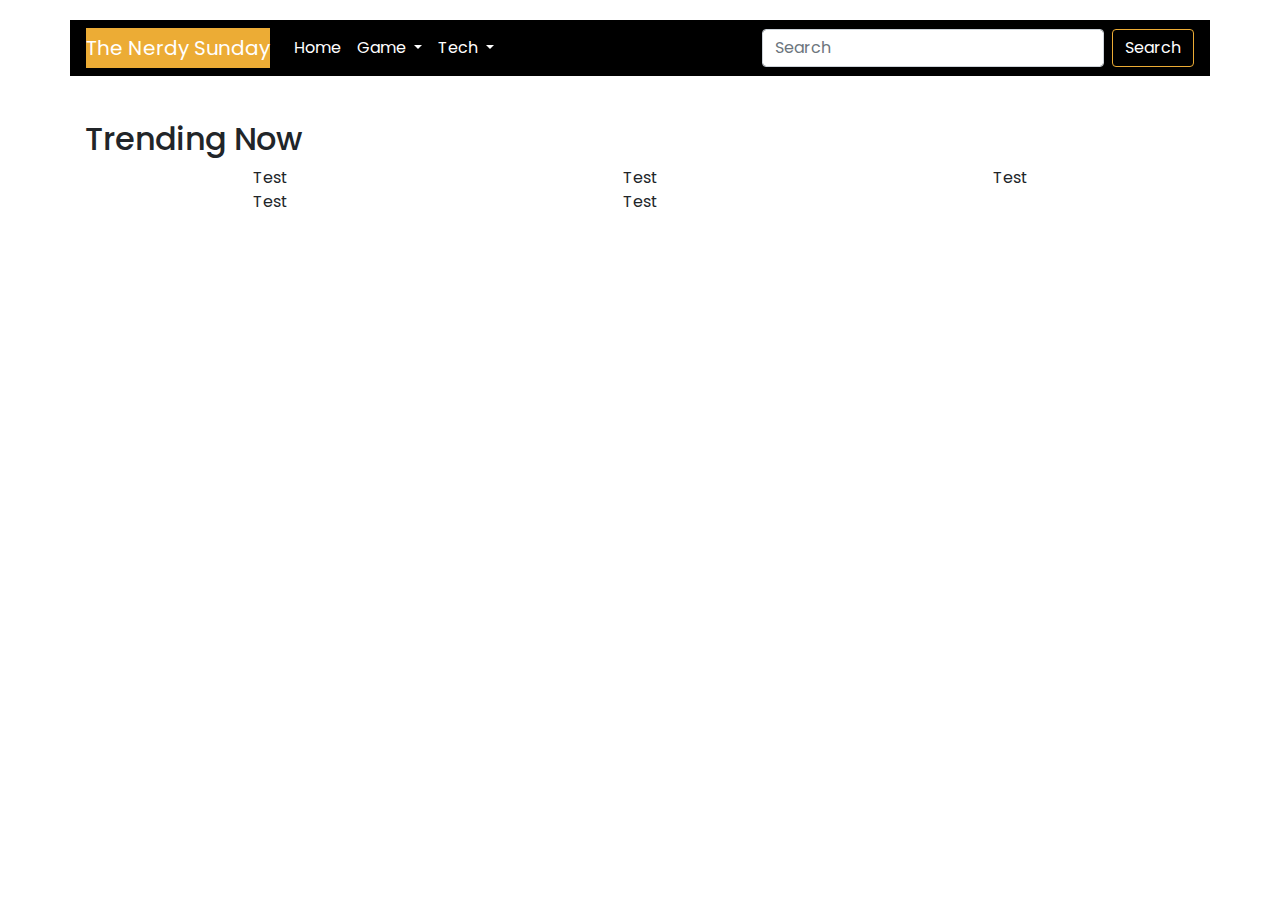
==== index.html @ 94b9c330 "adding new grid" ====
<!DOCTYPE html>
<html lang="en">
<head>
    <meta charset="UTF-8">
    <meta http-equiv="X-UA-Compatible" content="IE=edge">
    <meta name="viewport" content="width=device-width, initial-scale=1.0">
    <link rel="stylesheet" href="https://maxcdn.bootstrapcdn.com/bootstrap/4.0.0/css/bootstrap.min.css" integrity="sha384-Gn5384xqQ1aoWXA+058RXPxPg6fy4IWvTNh0E263XmFcJlSAwiGgFAW/dAiS6JXm" crossorigin="anonymous">
    <link rel="preconnect" href="https://fonts.gstatic.com">
    <link href="https://fonts.googleapis.com/css2?family=Poppins:wght@200;400&display=swap" rel="stylesheet">
    <link rel="stylesheet" href="./style.css">
    <title>Tech News</title>
</head>
<body>
    <!-- nav start here -->
    <nav class="container navbar navbar-expand-lg">
        <a class="navbar-brand" href="#">The Nerdy Sunday</a>
        <button class="navbar-toggler" type="button" data-toggle="collapse" data-target="#navbarSupportedContent" aria-controls="navbarSupportedContent" aria-expanded="false" aria-label="Toggle navigation">
          <span class="navbar-toggler-icon"></span>
        </button>
        <div class="collapse navbar-collapse" id="navbarSupportedContent">
          <ul class="navbar-nav mr-auto">
            <li class="nav-item active">
              <a class="nav-link" href="#">Home <span class="sr-only">(current)</span></a>
            </li>
            <li class="nav-item dropdown">
              <a class="nav-link dropdown-toggle" href="#" id="navbarDropdown" role="button" data-toggle="dropdown" aria-haspopup="true" aria-expanded="false">
                Game
              </a>
              <div class="dropdown-menu" aria-labelledby="navbarDropdown">
                <a class="dropdown-item" href="#">Review</a>
                <a class="dropdown-item" href="#">PC</a>
                <a class="dropdown-item" href="#">Console</a>
                <div class="dropdown-divider"></div>
                <a class="dropdown-item" href="#">Something else here</a>
              </div>
            </li>
            <li class="nav-item dropdown">
                <a class="nav-link dropdown-toggle" href="#" id="navbarDropdown" role="button" data-toggle="dropdown" aria-haspopup="true" aria-expanded="false">
                  Tech
                </a>
                <div class="dropdown-menu" aria-labelledby="navbarDropdown">
                  <a class="dropdown-item" href="#">News</a>
                  <a class="dropdown-item" href="#">PC</a>
                  <a class="dropdown-item" href="#">Console</a>
                  <div class="dropdown-divider"></div>
                  <a class="dropdown-item" href="#">Something else here</a>
                </div>
              </li>
          </ul>
          <form class="form-inline my-2 my-lg-0">
            <input class="form-control mr-sm-2" type="search" placeholder="Search" aria-label="Search">
            <button class="search btn btn-outline-success my-2 my-sm-0" type="submit">Search</button>
          </form>
        </div>
      </nav>
      <!-- nav End here -->
      <main class="container">
        <h2>Trending Now</h2>
        <div class="trending grid-container">
          <div class="grid-column-1 column">Test</div>
          <div class="grid-column-2 column">Test</div>
          <div class="grid-column-3 column">Test</div>
          <div class="grid-column-4 column">Test</div>
          <div class="grid-column-4 column">Test</div>
        </div>
      </main>
    <script src="https://code.jquery.com/jquery-3.2.1.slim.min.js" integrity="sha384-KJ3o2DKtIkvYIK3UENzmM7KCkRr/rE9/Qpg6aAZGJwFDMVNA/GpGFF93hXpG5KkN" crossorigin="anonymous"></script>
    <script src="https://cdnjs.cloudflare.com/ajax/libs/popper.js/1.12.9/umd/popper.min.js" integrity="sha384-ApNbgh9B+Y1QKtv3Rn7W3mgPxhU9K/ScQsAP7hUibX39j7fakFPskvXusvfa0b4Q" crossorigin="anonymous"></script>
    <script src="https://maxcdn.bootstrapcdn.com/bootstrap/4.0.0/js/bootstrap.min.js" integrity="sha384-JZR6Spejh4U02d8jOt6vLEHfe/JQGiRRSQQxSfFWpi1MquVdAyjUar5+76PVCmYl" crossorigin="anonymous"></script>
</body>
</html>
---- style.css ----
body {
  font-family: "Poppins", sans-serif;
  box-sizing: border-box;
}

nav.container {
  top: 20px;
  background-color: black;
}
a.navbar-brand {
  background-color: rgb(236, 172, 53);
  color: white;
}

a.nav-link {
  color: white;
}

a.nav-link:hover {
  background-color: rgb(236, 172, 53);
}
button.search {
  color: #fff;
  border-color: rgb(236, 172, 53);
}
.btn-outline-success:hover {
  color: #fff;
  background-color: rgb(236, 172, 53);
  border-color: rgb(236, 172, 53);
}

main {
  margin-top: 5%;
}

div.grid-container {
  display: grid;
  grid-template-columns: 1fr 1fr 1fr;
  grid-template-rows: 1fr 1fr;
  align-items: center;
  justify-content: center;
}

.column {
  text-align: center;
}
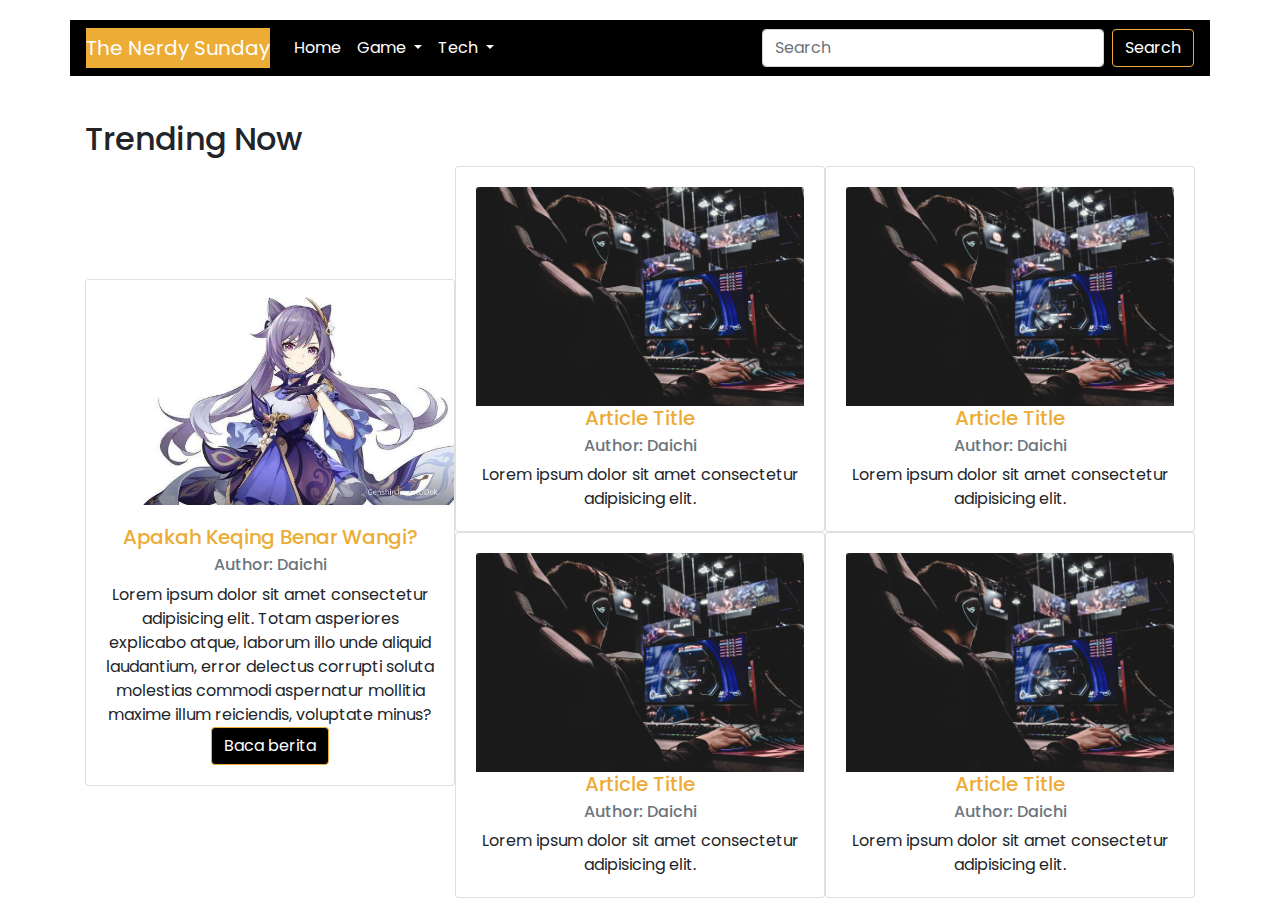
==== commit 11336b82: "finish the grid" ====
--- a/index.html
+++ b/index.html
@@ -56,12 +56,48 @@
       <!-- nav End here -->
       <main class="container">
         <h2>Trending Now</h2>
-        <div class="trending grid-container">
-          <div class="grid-column-1 column">Test</div>
-          <div class="grid-column-2 column">Test</div>
-          <div class="grid-column-3 column">Test</div>
-          <div class="grid-column-4 column">Test</div>
-          <div class="grid-column-4 column">Test</div>
+        <div class="trending grid-container mt-1">
+          <div class="grid-column-1 column card">
+            <img src="src/img/keqing.jpg" class="card-img-top" alt="keqing wangy">
+            <div class="card-body">
+              <a href="./article"><h5 class="card-title">Apakah Keqing Benar Wangi?</h5></a>
+              <h6 class="card-subtitle mb-2 text-muted">Author: Daichi</h6>
+              <a href="./article"><p class="card-text">Lorem ipsum dolor sit amet consectetur adipisicing elit. Totam asperiores explicabo atque, laborum illo unde aliquid laudantium, error delectus corrupti soluta molestias commodi aspernatur mollitia maxime illum reiciendis, voluptate minus?</p></a>
+              <a href="#" class="btn btn-primary read-article">Baca berita</a>
+            </div>
+          </div>
+          <div class="grid-column-2 column card">
+            <div class="card-body">
+              <img src="src/img/img-placeholder.jpg" class="card-img-top" alt="placeholder">
+              <a href="./article"><h5 class="card-title">Article Title</h5></a>
+              <h6 class="card-subtitle mb-2 text-muted">Author: Daichi</h6>
+              <a href="./article"><p class="card-text">Lorem ipsum dolor sit amet consectetur adipisicing elit.</p></a>
+            </div>
+          </div>
+          <div class="grid-column-3 column card">
+            <div class="card-body">
+              <img src="src/img/img-placeholder.jpg" class="card-img-top" alt="placeholder">
+              <a href="./article"><h5 class="card-title">Article Title</h5></a>
+              <h6 class="card-subtitle mb-2 text-muted">Author: Daichi</h6>
+              <a href="./article"><p class="card-text">Lorem ipsum dolor sit amet consectetur adipisicing elit.</p></a>
+            </div>
+          </div>
+          <div class="grid-column-4 column card">
+            <div class="card-body">
+              <img src="src/img/img-placeholder.jpg" class="card-img-top" alt="placeholder">
+              <a href="./article"><h5 class="card-title">Article Title</h5></a>
+              <h6 class="card-subtitle mb-2 text-muted">Author: Daichi</h6>
+              <a href="./article"><p class="card-text">Lorem ipsum dolor sit amet consectetur adipisicing elit.</p></a>
+            </div>
+          </div>
+          <div class="grid-column-4 column card">
+            <div class="card-body">
+              <img src="src/img/img-placeholder.jpg" class="card-img-top" alt="placeholder">
+              <a href="./article"><h5 class="card-title">Article Title</h5></a>
+              <h6 class="card-subtitle mb-2 text-muted">Author: Daichi</h6>
+              <a href="./article"><p class="card-text">Lorem ipsum dolor sit amet consectetur adipisicing elit.</p></a>
+            </div>
+          </div>
         </div>
       </main>
     <script src="https://code.jquery.com/jquery-3.2.1.slim.min.js" integrity="sha384-KJ3o2DKtIkvYIK3UENzmM7KCkRr/rE9/Qpg6aAZGJwFDMVNA/GpGFF93hXpG5KkN" crossorigin="anonymous"></script>
--- a/style.css
+++ b/style.css
@@ -29,14 +29,17 @@
   border-color: rgb(236, 172, 53);
 }
 
+/* main content start here */
 main {
   margin-top: 5%;
 }
 
+/* trending article here */
 div.grid-container {
   display: grid;
   grid-template-columns: 1fr 1fr 1fr;
-  grid-template-rows: 1fr 1fr;
+  grid-template-rows: auto;
+  justify-items: center;
   align-items: center;
   justify-content: center;
 }
@@ -44,3 +47,40 @@
 .column {
   text-align: center;
 }
+
+.grid-column-1 {
+  grid-row-start: 1;
+  grid-row-end: 3;
+}
+
+a {
+  color: inherit; /* blue colors for links too */
+  text-decoration: none; /* no underline */
+}
+a.read-article {
+  background-color: black;
+  color: #fff;
+  border-color: rgb(236, 172, 53);
+}
+
+a.read-article:hover {
+  background-color: rgb(236, 172, 53);
+  color: #fff;
+  border-color: rgb(236, 172, 53);
+}
+
+.card-title {
+  color: rgb(236, 172, 53);
+}
+
+.card-title:hover {
+  color: rgb(236, 172, 53);
+}
+
+.card-text:hover {
+  color: rgb(236, 172, 53);
+}
+
+.grid-column-1 {
+  width: 100%;
+}
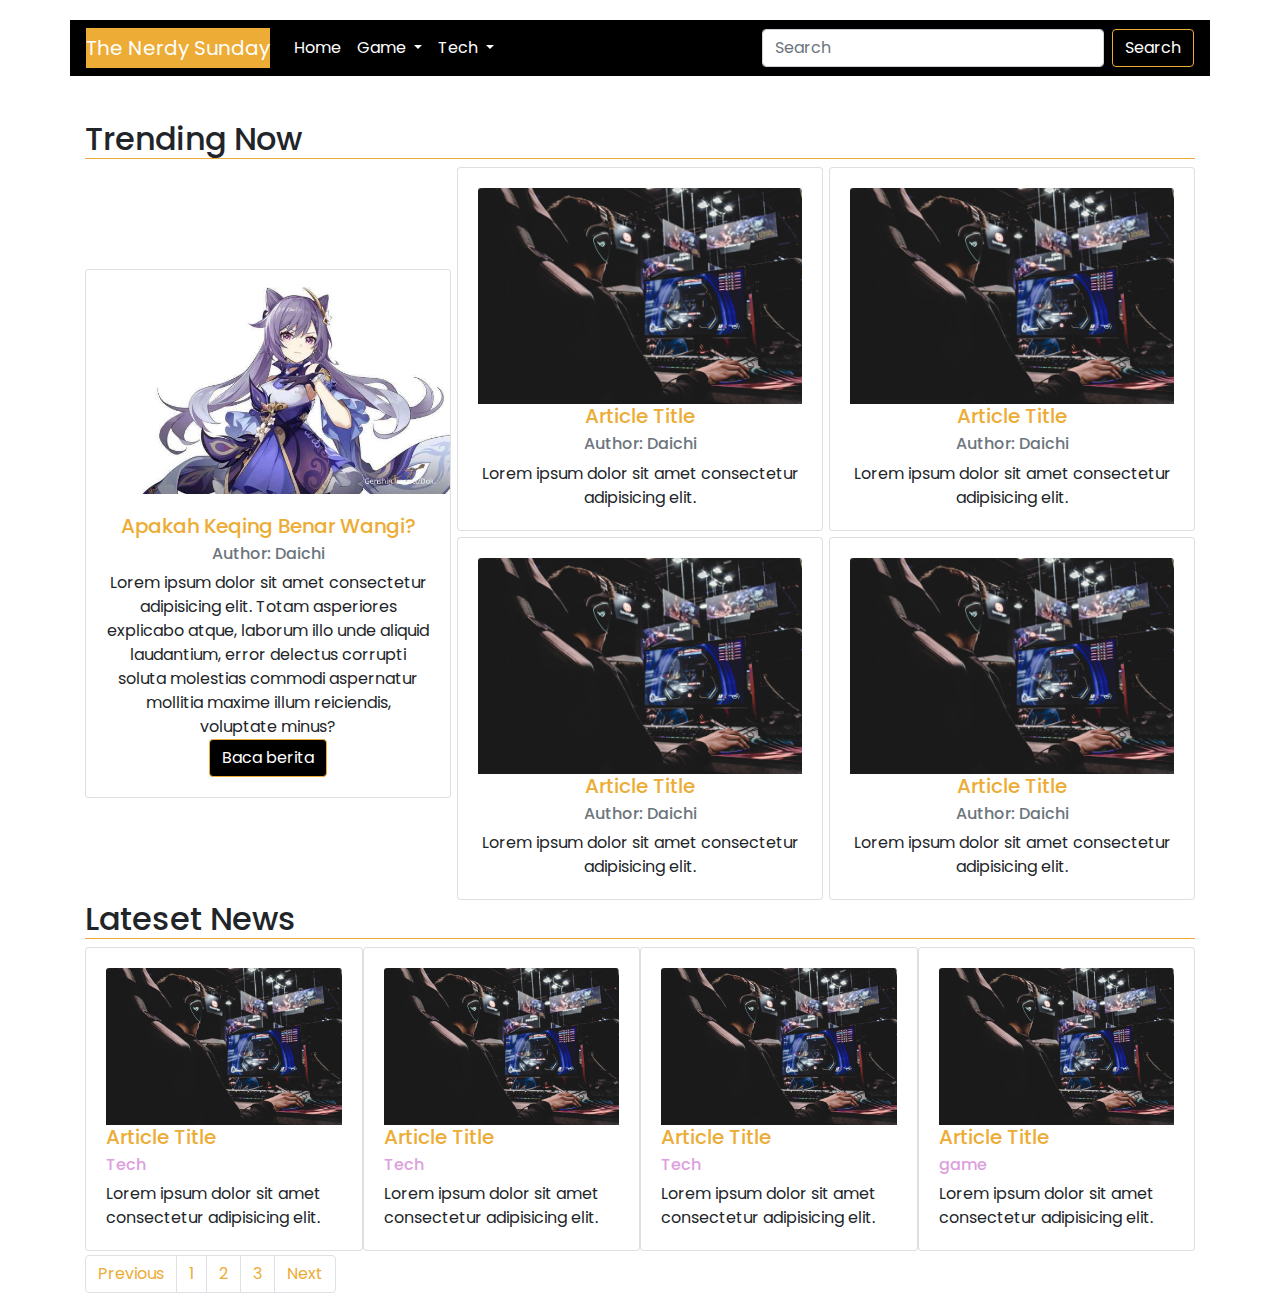
==== commit 39c71f52: "adding pagination" ====
--- a/index.html
+++ b/index.html
@@ -55,6 +55,7 @@
       </nav>
       <!-- nav End here -->
       <main class="container">
+        <!-- trending section -->
         <h2>Trending Now</h2>
         <div class="trending grid-container mt-1">
           <div class="grid-column-1 column card">
@@ -99,6 +100,51 @@
             </div>
           </div>
         </div>
+        <!--latest news section -->
+        <h2 >Lateset News</h2>
+        <div class="latest-container">
+          <div class="card latest">
+            <div class="card-body">
+              <img src="src/img/img-placeholder.jpg" class="card-img-top" alt="placeholder">
+              <a href="./article"><h5 class="card-title">Article Title</h5></a>
+              <h6 class="card-subtitle mb-2 tag">Tech</h6>
+              <a href="./article"><p class="card-text">Lorem ipsum dolor sit amet consectetur adipisicing elit.</p></a>
+            </div>
+          </div>
+          <div class="card latest">
+            <div class="card-body">
+              <img src="src/img/img-placeholder.jpg" class="card-img-top" alt="placeholder">
+              <a href="./article"><h5 class="card-title">Article Title</h5></a>
+              <h6 class="card-subtitle mb-2 tag">Tech</h6>
+              <a href="./article"><p class="card-text">Lorem ipsum dolor sit amet consectetur adipisicing elit.</p></a>
+            </div>
+          </div>
+          <div class="card latest">
+            <div class="card-body">
+              <img src="src/img/img-placeholder.jpg" class="card-img-top" alt="placeholder">
+              <a href="./article"><h5 class="card-title">Article Title</h5></a>
+              <h6 class="card-subtitle mb-2 tag">Tech</h6>
+              <a href="./article"><p class="card-text">Lorem ipsum dolor sit amet consectetur adipisicing elit.</p></a>
+            </div>
+          </div>
+          <div class="card latest">
+            <div class="card-body">
+              <img src="src/img/img-placeholder.jpg" class="card-img-top" alt="placeholder">
+              <a href="./article"><h5 class="card-title">Article Title</h5></a>
+              <h6 class="card-subtitle mb-2 tag">game</h6>
+              <a href="./article"><p class="card-text">Lorem ipsum dolor sit amet consectetur adipisicing elit.</p></a>
+            </div>
+          </div>
+        </div>
+        <nav aria-label="Page navigation mt-1">
+          <ul class="pagination mt-1">
+            <li class="page-item"><a class="page-link" href="#">Previous</a></li>
+            <li class="page-item"><a class="page-link" href="#">1</a></li>
+            <li class="page-item"><a class="page-link" href="#">2</a></li>
+            <li class="page-item"><a class="page-link" href="#">3</a></li>
+            <li class="page-item"><a class="page-link" href="#">Next</a></li>
+          </ul>
+        </nav>
       </main>
     <script src="https://code.jquery.com/jquery-3.2.1.slim.min.js" integrity="sha384-KJ3o2DKtIkvYIK3UENzmM7KCkRr/rE9/Qpg6aAZGJwFDMVNA/GpGFF93hXpG5KkN" crossorigin="anonymous"></script>
     <script src="https://cdnjs.cloudflare.com/ajax/libs/popper.js/1.12.9/umd/popper.min.js" integrity="sha384-ApNbgh9B+Y1QKtv3Rn7W3mgPxhU9K/ScQsAP7hUibX39j7fakFPskvXusvfa0b4Q" crossorigin="anonymous"></script>
--- a/style.css
+++ b/style.css
@@ -2,7 +2,9 @@
   font-family: "Poppins", sans-serif;
   box-sizing: border-box;
 }
-
+h2 {
+  border-bottom: 1px solid rgb(236, 172, 53);
+}
 nav.container {
   top: 20px;
   background-color: black;
@@ -39,6 +41,7 @@
   display: grid;
   grid-template-columns: 1fr 1fr 1fr;
   grid-template-rows: auto;
+  grid-gap: 6px;
   justify-items: center;
   align-items: center;
   justify-content: center;
@@ -84,3 +87,18 @@
 .grid-column-1 {
   width: 100%;
 }
+
+/* latest news here */
+.latest-container {
+  display: flex;
+  flex-wrap: nowrap;
+  justify-content: space-between;
+}
+
+h6.tag {
+  color: plum;
+}
+
+a.page-link {
+  color: rgb(236, 172, 53);
+}
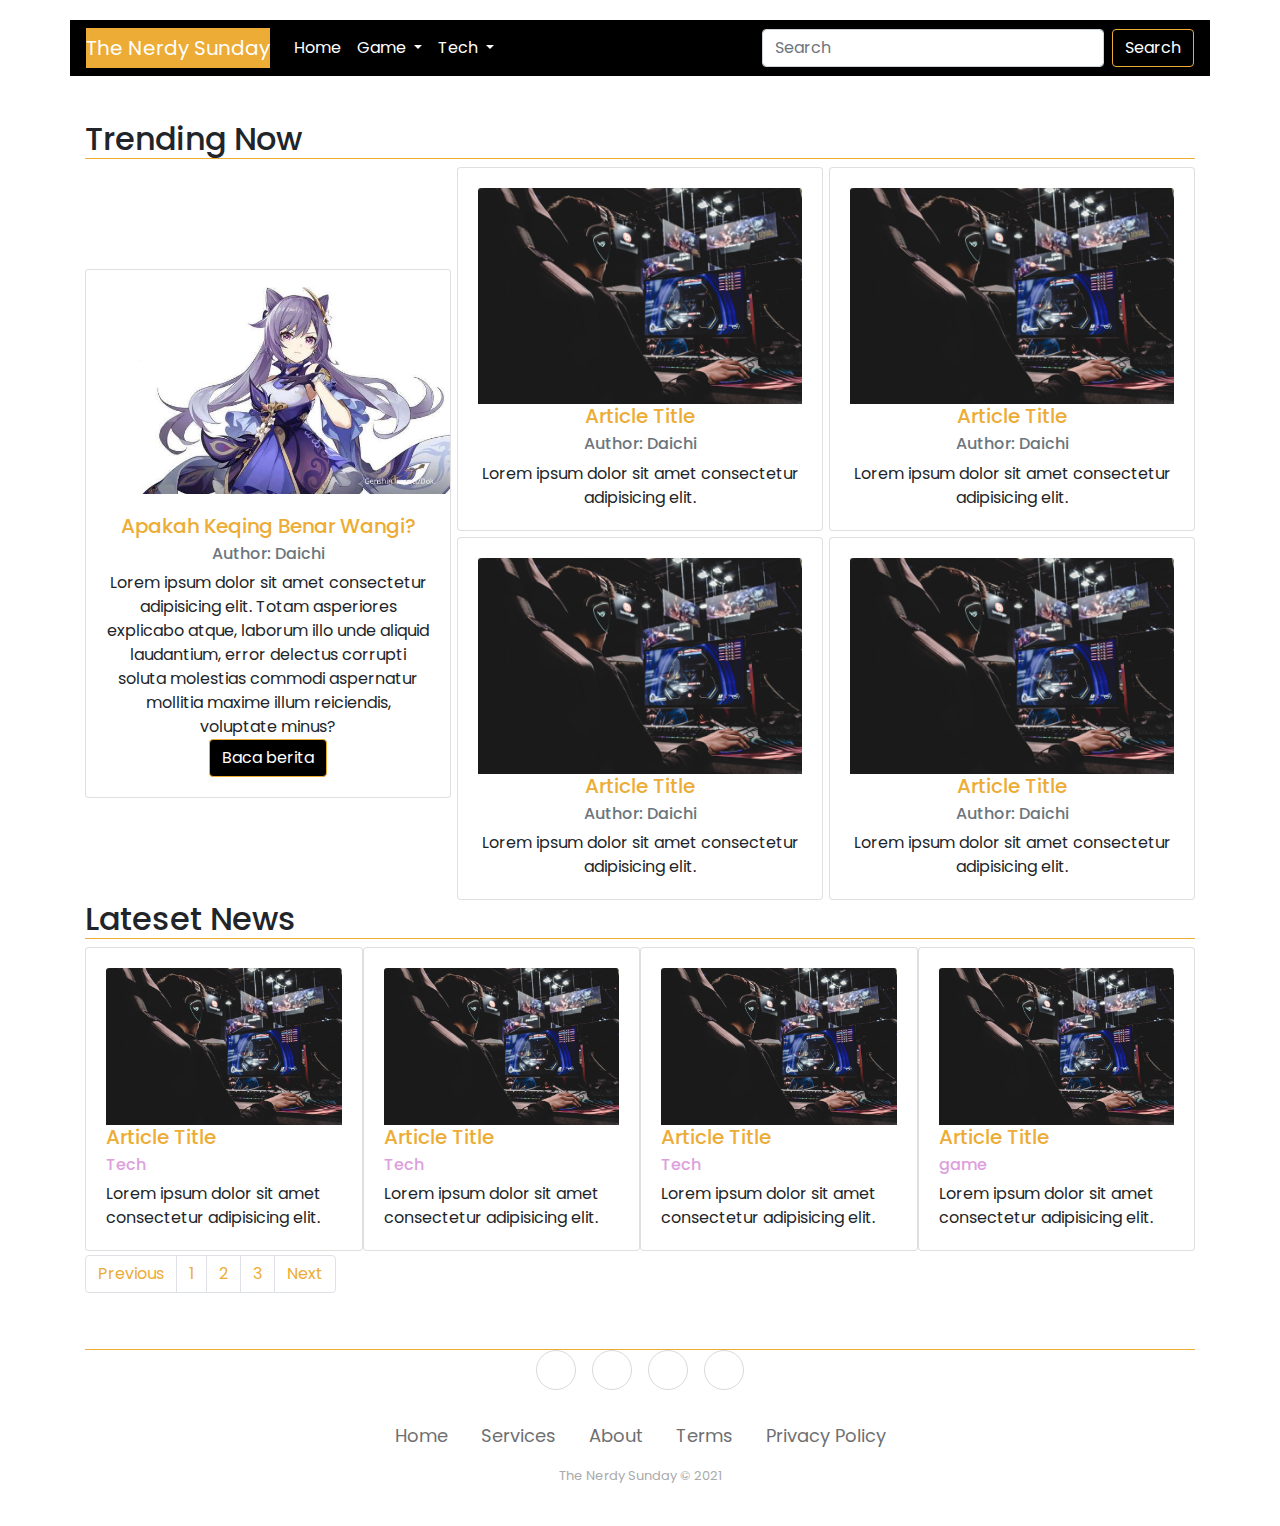
==== commit ae538890: "adding footer" ====
--- a/index.html
+++ b/index.html
@@ -146,6 +146,21 @@
           </ul>
         </nav>
       </main>
+      <!-- footer start here -->
+      <div class="footer-basic">
+        <footer class="container">
+          <div class="footer-line"></div>
+          <div class="social"><a href="#"><i class="icon icon-social-instagram"></i></a><a href="#"><i class="icon ion-social-snapchat"></i></a><a href="#"><i class="icon ion-social-twitter"></i></a><a href="#"><i class="icon ion-social-facebook"></i></a></div>
+          <ul class="list-inline">
+              <li class="list-inline-item"><a href="#">Home</a></li>
+              <li class="list-inline-item"><a href="#">Services</a></li>
+              <li class="list-inline-item"><a href="#">About</a></li>
+              <li class="list-inline-item"><a href="#">Terms</a></li>
+              <li class="list-inline-item"><a href="#">Privacy Policy</a></li>
+          </ul>
+          <p class="copyright">The Nerdy Sunday © 2021</p>
+        </footer>
+      </div>
     <script src="https://code.jquery.com/jquery-3.2.1.slim.min.js" integrity="sha384-KJ3o2DKtIkvYIK3UENzmM7KCkRr/rE9/Qpg6aAZGJwFDMVNA/GpGFF93hXpG5KkN" crossorigin="anonymous"></script>
     <script src="https://cdnjs.cloudflare.com/ajax/libs/popper.js/1.12.9/umd/popper.min.js" integrity="sha384-ApNbgh9B+Y1QKtv3Rn7W3mgPxhU9K/ScQsAP7hUibX39j7fakFPskvXusvfa0b4Q" crossorigin="anonymous"></script>
     <script src="https://maxcdn.bootstrapcdn.com/bootstrap/4.0.0/js/bootstrap.min.js" integrity="sha384-JZR6Spejh4U02d8jOt6vLEHfe/JQGiRRSQQxSfFWpi1MquVdAyjUar5+76PVCmYl" crossorigin="anonymous"></script>
--- a/style.css
+++ b/style.css
@@ -102,3 +102,68 @@
 a.page-link {
   color: rgb(236, 172, 53);
 }
+/* footer start here */
+.footer-line {
+  border-bottom: 1px solid rgb(236, 172, 53);
+}
+.footer-basic {
+  padding: 40px 0;
+  background-color: #ffffff;
+  color: #4b4c4d;
+}
+
+.footer-basic ul {
+  padding: 0;
+  list-style: none;
+  text-align: center;
+  font-size: 18px;
+  line-height: 1.6;
+  margin-bottom: 0;
+}
+
+.footer-basic li {
+  padding: 0 10px;
+}
+
+.footer-basic ul a {
+  color: inherit;
+  text-decoration: none;
+  opacity: 0.8;
+}
+
+.footer-basic ul a:hover {
+  opacity: 1;
+}
+
+.footer-basic .social {
+  text-align: center;
+  padding-bottom: 25px;
+}
+
+.footer-basic .social > a {
+  font-size: 24px;
+  width: 40px;
+  height: 40px;
+  line-height: 40px;
+  display: inline-block;
+  text-align: center;
+  border-radius: 50%;
+  border: 1px solid #ccc;
+  margin: 0 8px;
+  color: inherit;
+  opacity: 0.75;
+}
+
+.footer-basic .social > a:hover {
+  opacity: 0.9;
+}
+
+.footer-basic .copyright {
+  margin-top: 15px;
+  text-align: center;
+  font-size: 13px;
+  color: #aaa;
+  margin-bottom: 0;
+}
+
+/* Credit to https://epicbootstrap.com/snippets/footer-basic */
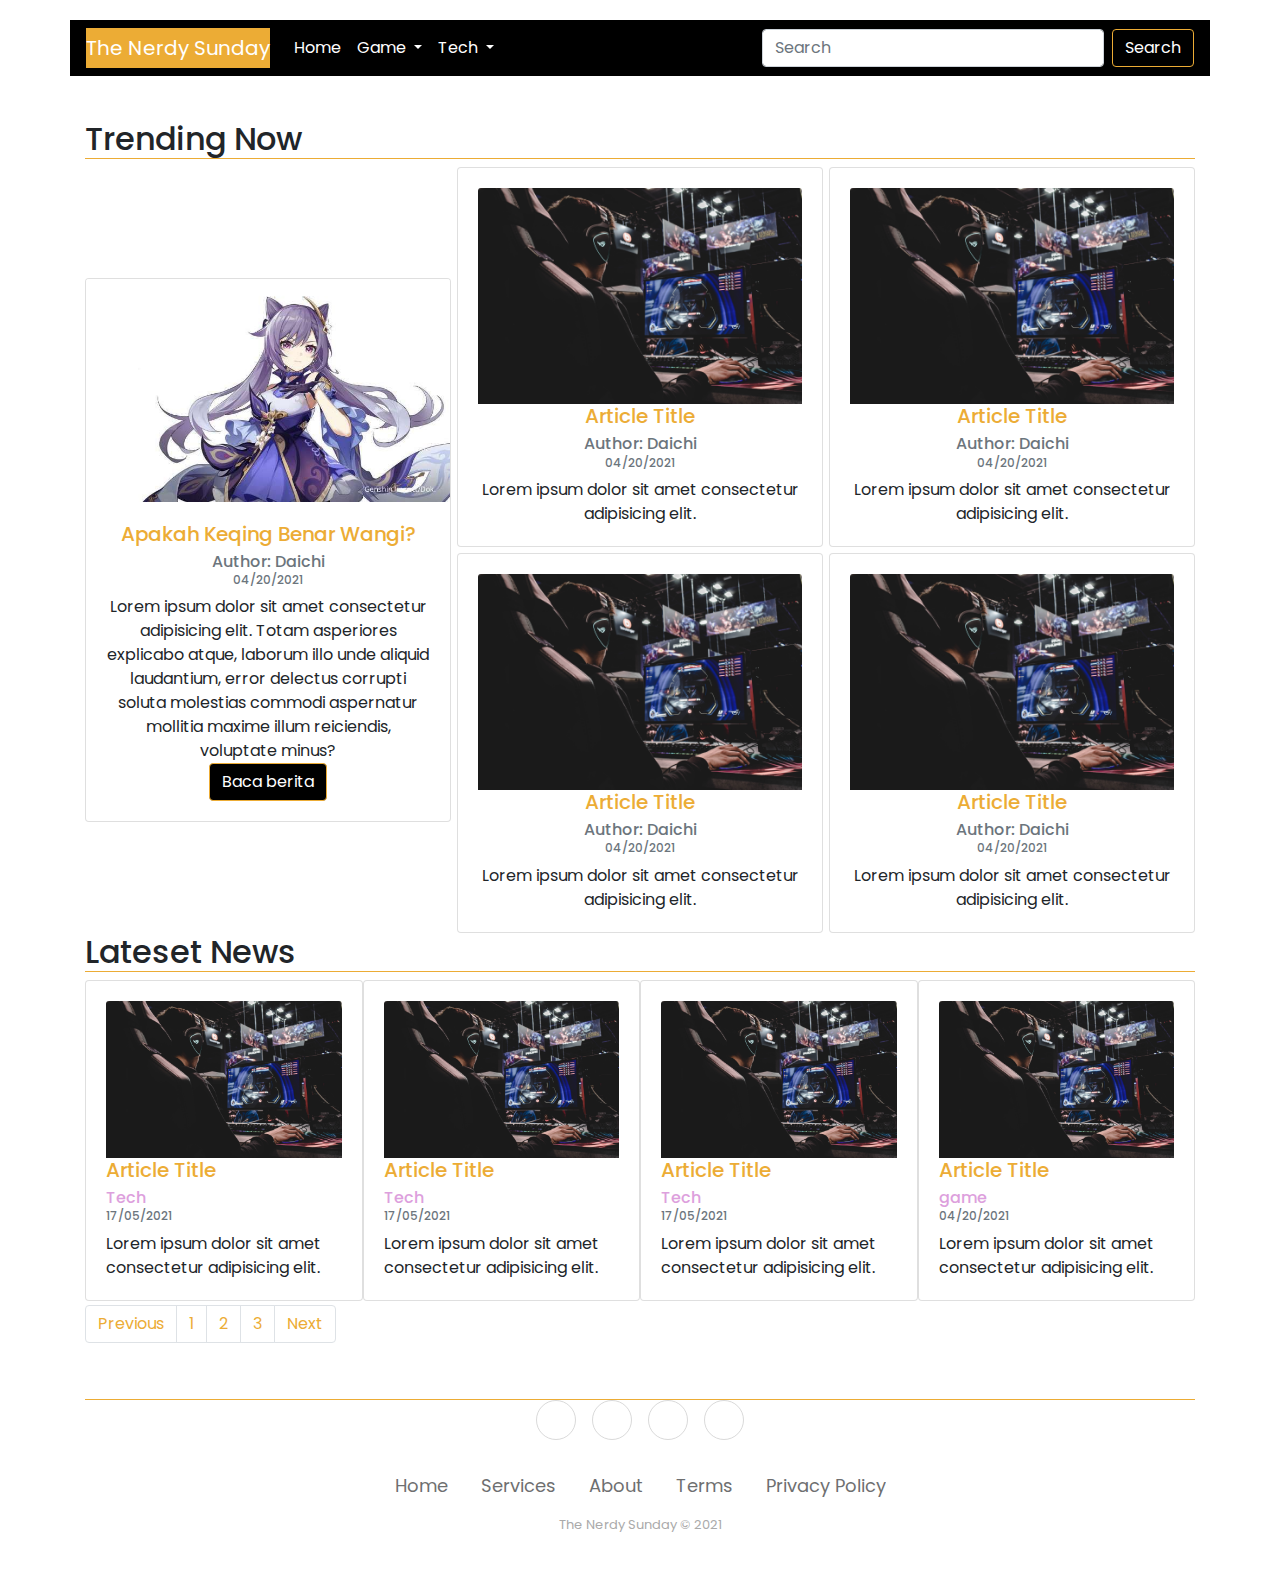
==== commit 37a97e44: "date added" ====
--- a/index.html
+++ b/index.html
@@ -63,6 +63,7 @@
             <div class="card-body">
               <a href="./article"><h5 class="card-title">Apakah Keqing Benar Wangi?</h5></a>
               <h6 class="card-subtitle mb-2 text-muted">Author: Daichi</h6>
+              <h6 class="card-subtitle mb-2 text-muted date">04/20/2021</h6>
               <a href="./article"><p class="card-text">Lorem ipsum dolor sit amet consectetur adipisicing elit. Totam asperiores explicabo atque, laborum illo unde aliquid laudantium, error delectus corrupti soluta molestias commodi aspernatur mollitia maxime illum reiciendis, voluptate minus?</p></a>
               <a href="#" class="btn btn-primary read-article">Baca berita</a>
             </div>
@@ -72,6 +73,7 @@
               <img src="src/img/img-placeholder.jpg" class="card-img-top" alt="placeholder">
               <a href="./article"><h5 class="card-title">Article Title</h5></a>
               <h6 class="card-subtitle mb-2 text-muted">Author: Daichi</h6>
+              <h6 class="card-subtitle mb-2 text-muted date">04/20/2021</h6>
               <a href="./article"><p class="card-text">Lorem ipsum dolor sit amet consectetur adipisicing elit.</p></a>
             </div>
           </div>
@@ -80,6 +82,7 @@
               <img src="src/img/img-placeholder.jpg" class="card-img-top" alt="placeholder">
               <a href="./article"><h5 class="card-title">Article Title</h5></a>
               <h6 class="card-subtitle mb-2 text-muted">Author: Daichi</h6>
+              <h6 class="card-subtitle mb-2 text-muted date">04/20/2021</h6>
               <a href="./article"><p class="card-text">Lorem ipsum dolor sit amet consectetur adipisicing elit.</p></a>
             </div>
           </div>
@@ -88,6 +91,7 @@
               <img src="src/img/img-placeholder.jpg" class="card-img-top" alt="placeholder">
               <a href="./article"><h5 class="card-title">Article Title</h5></a>
               <h6 class="card-subtitle mb-2 text-muted">Author: Daichi</h6>
+              <h6 class="card-subtitle mb-2 text-muted date">04/20/2021</h6>
               <a href="./article"><p class="card-text">Lorem ipsum dolor sit amet consectetur adipisicing elit.</p></a>
             </div>
           </div>
@@ -96,6 +100,7 @@
               <img src="src/img/img-placeholder.jpg" class="card-img-top" alt="placeholder">
               <a href="./article"><h5 class="card-title">Article Title</h5></a>
               <h6 class="card-subtitle mb-2 text-muted">Author: Daichi</h6>
+              <h6 class="card-subtitle mb-2 text-muted date">04/20/2021</h6>
               <a href="./article"><p class="card-text">Lorem ipsum dolor sit amet consectetur adipisicing elit.</p></a>
             </div>
           </div>
@@ -108,6 +113,7 @@
               <img src="src/img/img-placeholder.jpg" class="card-img-top" alt="placeholder">
               <a href="./article"><h5 class="card-title">Article Title</h5></a>
               <h6 class="card-subtitle mb-2 tag">Tech</h6>
+              <h6 class="card-subtitle mb-2 text-muted date">17/05/2021</h6>
               <a href="./article"><p class="card-text">Lorem ipsum dolor sit amet consectetur adipisicing elit.</p></a>
             </div>
           </div>
@@ -116,6 +122,7 @@
               <img src="src/img/img-placeholder.jpg" class="card-img-top" alt="placeholder">
               <a href="./article"><h5 class="card-title">Article Title</h5></a>
               <h6 class="card-subtitle mb-2 tag">Tech</h6>
+              <h6 class="card-subtitle mb-2 text-muted date">17/05/2021</h6>
               <a href="./article"><p class="card-text">Lorem ipsum dolor sit amet consectetur adipisicing elit.</p></a>
             </div>
           </div>
@@ -124,6 +131,7 @@
               <img src="src/img/img-placeholder.jpg" class="card-img-top" alt="placeholder">
               <a href="./article"><h5 class="card-title">Article Title</h5></a>
               <h6 class="card-subtitle mb-2 tag">Tech</h6>
+              <h6 class="card-subtitle mb-2 text-muted date">17/05/2021</h6>
               <a href="./article"><p class="card-text">Lorem ipsum dolor sit amet consectetur adipisicing elit.</p></a>
             </div>
           </div>
@@ -132,6 +140,7 @@
               <img src="src/img/img-placeholder.jpg" class="card-img-top" alt="placeholder">
               <a href="./article"><h5 class="card-title">Article Title</h5></a>
               <h6 class="card-subtitle mb-2 tag">game</h6>
+              <h6 class="card-subtitle mb-2 text-muted date">04/20/2021</h6>
               <a href="./article"><p class="card-text">Lorem ipsum dolor sit amet consectetur adipisicing elit.</p></a>
             </div>
           </div>
--- a/style.css
+++ b/style.css
@@ -12,6 +12,9 @@
 a.navbar-brand {
   background-color: rgb(236, 172, 53);
   color: white;
+}
+.date {
+  font-size: 12px;
 }
 
 a.nav-link {
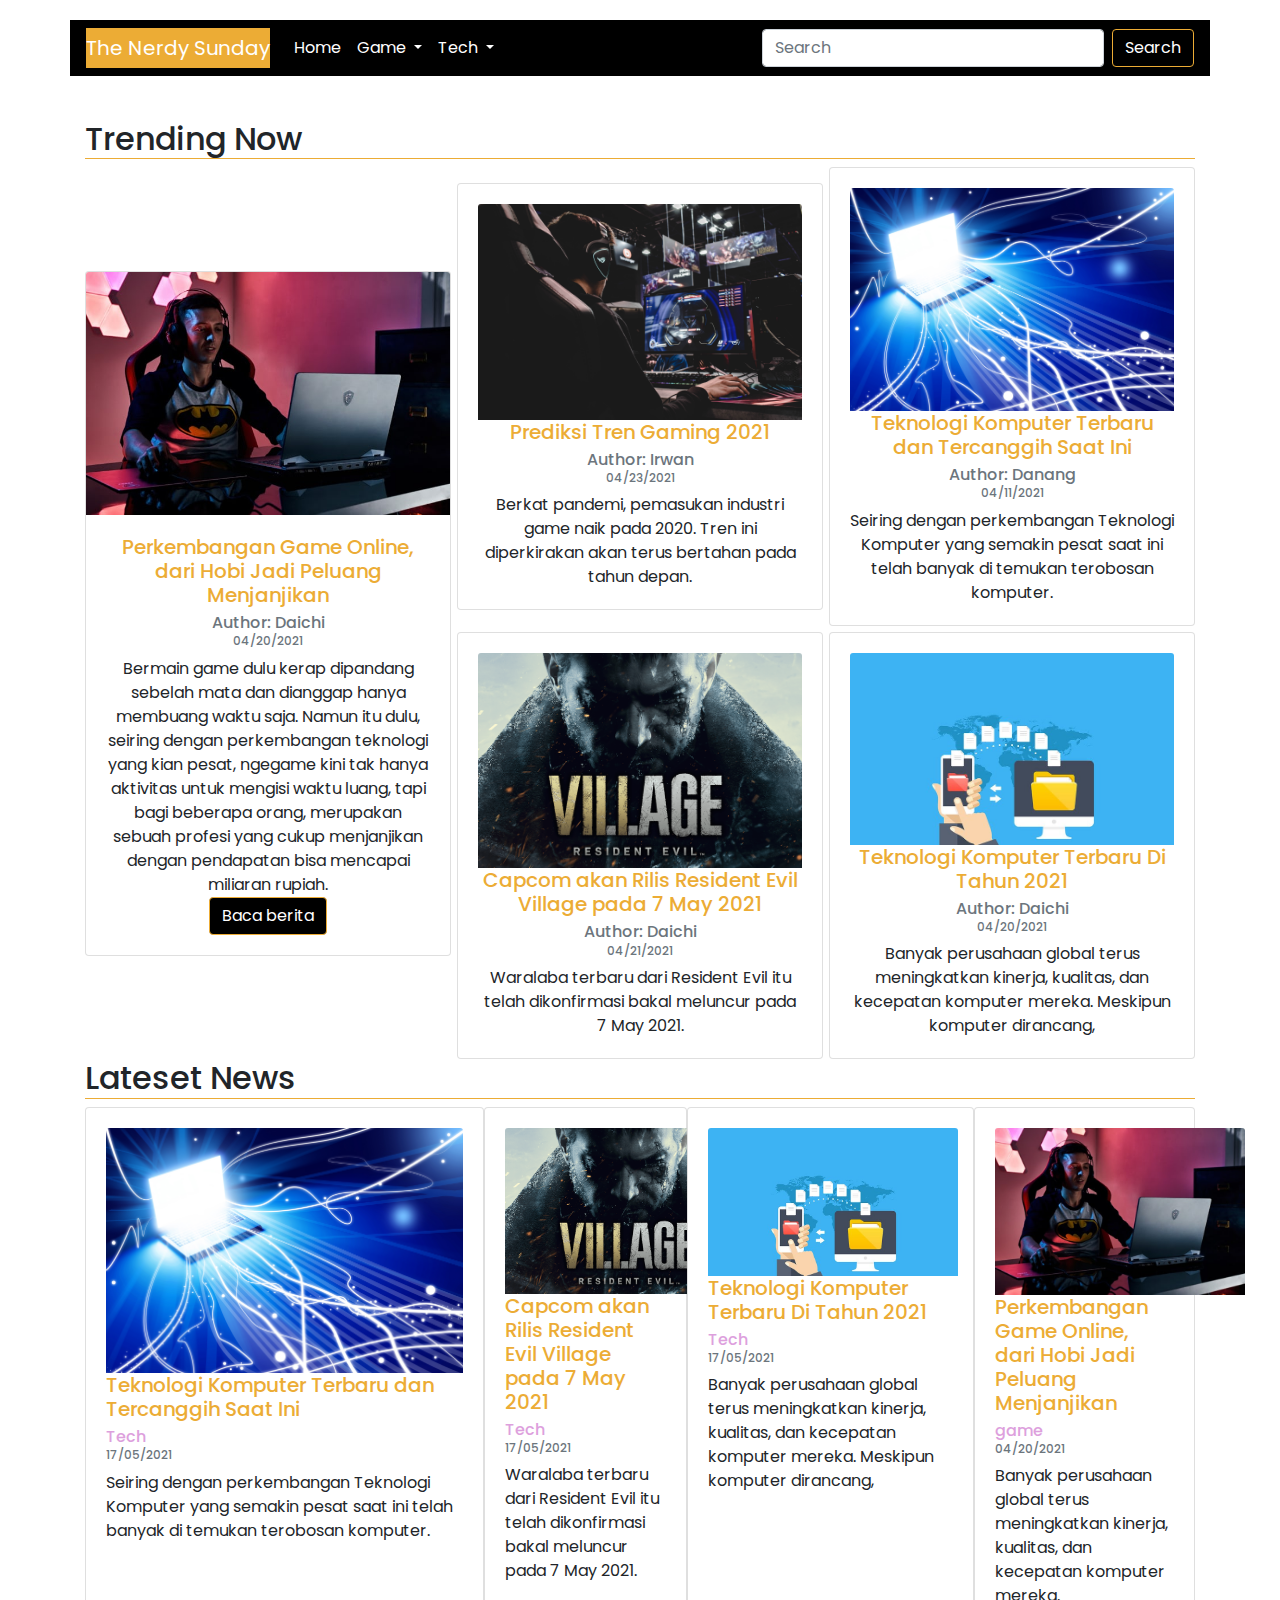
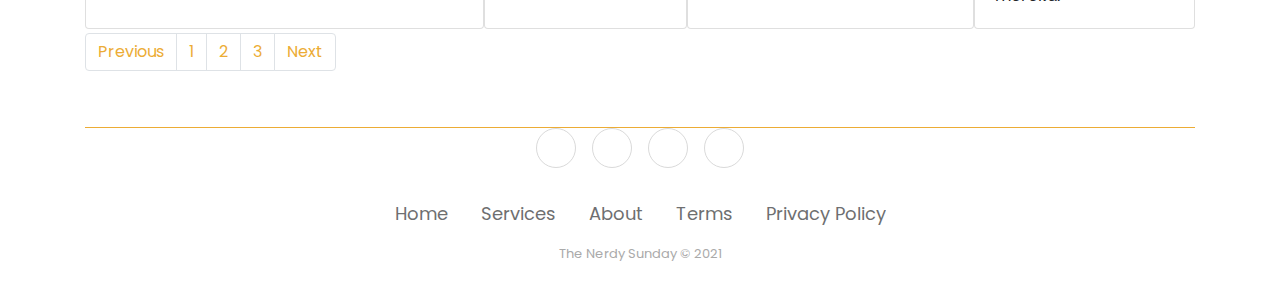
==== commit 20f63f42: "finishing the project" ====
--- a/index.html
+++ b/index.html
@@ -59,49 +59,49 @@
         <h2>Trending Now</h2>
         <div class="trending grid-container mt-1">
           <div class="grid-column-1 column card">
-            <img src="src/img/keqing.jpg" class="card-img-top" alt="keqing wangy">
+            <img src="src/img/art-1.jpg" class="card-img-top" alt="keqing wangy">
             <div class="card-body">
-              <a href="./article"><h5 class="card-title">Apakah Keqing Benar Wangi?</h5></a>
+              <a href="./article.html"><h5 class="card-title">Perkembangan Game Online, dari Hobi Jadi Peluang Menjanjikan</h5></a>
               <h6 class="card-subtitle mb-2 text-muted">Author: Daichi</h6>
               <h6 class="card-subtitle mb-2 text-muted date">04/20/2021</h6>
-              <a href="./article"><p class="card-text">Lorem ipsum dolor sit amet consectetur adipisicing elit. Totam asperiores explicabo atque, laborum illo unde aliquid laudantium, error delectus corrupti soluta molestias commodi aspernatur mollitia maxime illum reiciendis, voluptate minus?</p></a>
-              <a href="#" class="btn btn-primary read-article">Baca berita</a>
+              <a href="./article.html"><p class="card-text">Bermain game dulu kerap dipandang sebelah mata dan dianggap hanya membuang waktu saja. Namun itu dulu, seiring dengan perkembangan teknologi yang kian pesat, ngegame kini tak hanya aktivitas untuk mengisi waktu luang, tapi bagi beberapa orang, merupakan sebuah profesi yang cukup menjanjikan dengan pendapatan bisa mencapai miliaran rupiah. </p></a>
+              <a href="./article.html" class="btn btn-primary read-article">Baca berita</a>
             </div>
           </div>
           <div class="grid-column-2 column card">
             <div class="card-body">
               <img src="src/img/img-placeholder.jpg" class="card-img-top" alt="placeholder">
-              <a href="./article"><h5 class="card-title">Article Title</h5></a>
-              <h6 class="card-subtitle mb-2 text-muted">Author: Daichi</h6>
-              <h6 class="card-subtitle mb-2 text-muted date">04/20/2021</h6>
-              <a href="./article"><p class="card-text">Lorem ipsum dolor sit amet consectetur adipisicing elit.</p></a>
+              <a href="./article-2.html"><h5 class="card-title">Prediksi Tren Gaming 2021</h5></a>
+              <h6 class="card-subtitle mb-2 text-muted">Author: Irwan</h6>
+              <h6 class="card-subtitle mb-2 text-muted date">04/23/2021</h6>
+              <a href="./article-2.html"><p class="card-text">Berkat pandemi, pemasukan industri game naik pada 2020. Tren ini diperkirakan akan terus bertahan pada tahun depan.</p></a>
             </div>
           </div>
           <div class="grid-column-3 column card">
             <div class="card-body">
-              <img src="src/img/img-placeholder.jpg" class="card-img-top" alt="placeholder">
-              <a href="./article"><h5 class="card-title">Article Title</h5></a>
-              <h6 class="card-subtitle mb-2 text-muted">Author: Daichi</h6>
-              <h6 class="card-subtitle mb-2 text-muted date">04/20/2021</h6>
-              <a href="./article"><p class="card-text">Lorem ipsum dolor sit amet consectetur adipisicing elit.</p></a>
+              <img src="src/img/art-3.jpg" class="card-img-top" alt="placeholder">
+              <a href="./article-3.html"><h5 class="card-title">Teknologi Komputer Terbaru dan Tercanggih Saat Ini</h5></a>
+              <h6 class="card-subtitle mb-2 text-muted">Author: Danang</h6>
+              <h6 class="card-subtitle mb-2 text-muted date">04/11/2021</h6>
+              <a href="./article-3.html"><p class="card-text">Seiring dengan perkembangan Teknologi Komputer yang semakin pesat saat ini telah banyak di temukan terobosan komputer.</p></a>
             </div>
           </div>
           <div class="grid-column-4 column card">
             <div class="card-body">
-              <img src="src/img/img-placeholder.jpg" class="card-img-top" alt="placeholder">
-              <a href="./article"><h5 class="card-title">Article Title</h5></a>
+              <img src="src/img/art-4.png" class="card-img-top" alt="placeholder">
+              <a href="./article-4.html"><h5 class="card-title">Capcom akan Rilis Resident Evil Village pada 7 May 2021</h5></a>
               <h6 class="card-subtitle mb-2 text-muted">Author: Daichi</h6>
-              <h6 class="card-subtitle mb-2 text-muted date">04/20/2021</h6>
-              <a href="./article"><p class="card-text">Lorem ipsum dolor sit amet consectetur adipisicing elit.</p></a>
+              <h6 class="card-subtitle mb-2 text-muted date">04/21/2021</h6>
+              <a href="./article-4.html"><p class="card-text">Waralaba terbaru dari Resident Evil itu telah dikonfirmasi bakal meluncur pada 7 May 2021.</p></a>
             </div>
           </div>
           <div class="grid-column-4 column card">
             <div class="card-body">
-              <img src="src/img/img-placeholder.jpg" class="card-img-top" alt="placeholder">
-              <a href="./article"><h5 class="card-title">Article Title</h5></a>
+              <img src="src/img/art-5.jpg" class="card-img-top" alt="placeholder">
+              <a href="./article-5.html"><h5 class="card-title">Teknologi Komputer Terbaru Di Tahun 2021</h5></a>
               <h6 class="card-subtitle mb-2 text-muted">Author: Daichi</h6>
               <h6 class="card-subtitle mb-2 text-muted date">04/20/2021</h6>
-              <a href="./article"><p class="card-text">Lorem ipsum dolor sit amet consectetur adipisicing elit.</p></a>
+              <a href="./article-5.html"><p class="card-text">Banyak perusahaan global terus meningkatkan kinerja, kualitas, dan kecepatan komputer mereka. Meskipun komputer dirancang,</p></a>
             </div>
           </div>
         </div>
@@ -110,38 +110,38 @@
         <div class="latest-container">
           <div class="card latest">
             <div class="card-body">
-              <img src="src/img/img-placeholder.jpg" class="card-img-top" alt="placeholder">
-              <a href="./article"><h5 class="card-title">Article Title</h5></a>
+              <img src="src/img/art-3.jpg" class="card-img-top" alt="placeholder">
+              <a href="./article-3.html"><h5 class="card-title">Teknologi Komputer Terbaru dan Tercanggih Saat Ini</h5></a>
               <h6 class="card-subtitle mb-2 tag">Tech</h6>
               <h6 class="card-subtitle mb-2 text-muted date">17/05/2021</h6>
-              <a href="./article"><p class="card-text">Lorem ipsum dolor sit amet consectetur adipisicing elit.</p></a>
+              <a href="./article.html"><p class="card-text">Seiring dengan perkembangan Teknologi Komputer yang semakin pesat saat ini telah banyak di temukan terobosan komputer.</p></a>
             </div>
           </div>
           <div class="card latest">
             <div class="card-body">
-              <img src="src/img/img-placeholder.jpg" class="card-img-top" alt="placeholder">
-              <a href="./article"><h5 class="card-title">Article Title</h5></a>
+              <img src="src/img/art-4.png" class="card-img-top" alt="placeholder">
+              <a href="./article.html"><h5 class="card-title">Capcom akan Rilis Resident Evil Village pada 7 May 2021</h5></a>
               <h6 class="card-subtitle mb-2 tag">Tech</h6>
               <h6 class="card-subtitle mb-2 text-muted date">17/05/2021</h6>
-              <a href="./article"><p class="card-text">Lorem ipsum dolor sit amet consectetur adipisicing elit.</p></a>
+              <a href="./article.html"><p class="card-text">Waralaba terbaru dari Resident Evil itu telah dikonfirmasi bakal meluncur pada 7 May 2021.</p></a>
             </div>
           </div>
           <div class="card latest">
             <div class="card-body">
-              <img src="src/img/img-placeholder.jpg" class="card-img-top" alt="placeholder">
-              <a href="./article"><h5 class="card-title">Article Title</h5></a>
+              <img src="src/img/art-5.jpg" class="card-img-top" alt="placeholder">
+              <a href="./article.html"><h5 class="card-title">Teknologi Komputer Terbaru Di Tahun 2021</h5></a>
               <h6 class="card-subtitle mb-2 tag">Tech</h6>
               <h6 class="card-subtitle mb-2 text-muted date">17/05/2021</h6>
-              <a href="./article"><p class="card-text">Lorem ipsum dolor sit amet consectetur adipisicing elit.</p></a>
+              <a href="./article.html"><p class="card-text">Banyak perusahaan global terus meningkatkan kinerja, kualitas, dan kecepatan komputer mereka. Meskipun komputer dirancang,</p></a>
             </div>
           </div>
           <div class="card latest">
             <div class="card-body">
-              <img src="src/img/img-placeholder.jpg" class="card-img-top" alt="placeholder">
-              <a href="./article"><h5 class="card-title">Article Title</h5></a>
+              <img src="src/img/art-1.jpg" class="card-img-top" alt="placeholder">
+              <a href="./article.html"><h5 class="card-title">Perkembangan Game Online, dari Hobi Jadi Peluang Menjanjikan</h5></a>
               <h6 class="card-subtitle mb-2 tag">game</h6>
               <h6 class="card-subtitle mb-2 text-muted date">04/20/2021</h6>
-              <a href="./article"><p class="card-text">Lorem ipsum dolor sit amet consectetur adipisicing elit.</p></a>
+              <a href="./article.html"><p class="card-text"> Banyak perusahaan global terus meningkatkan kinerja, kualitas, dan kecepatan komputer mereka.</p></a>
             </div>
           </div>
         </div>
--- a/style.css
+++ b/style.css
@@ -170,3 +170,33 @@
 }
 
 /* Credit to https://epicbootstrap.com/snippets/footer-basic */
+
+/* style for ARTICLE*/
+h1.article-title {
+  color: rgb(236, 172, 53);
+}
+.article-main p {
+  text-align: justify;
+  width: 75%;
+}
+
+.pb-cmnt-container {
+  font-family: Lato;
+  margin-top: 100px;
+}
+
+.pb-cmnt-textarea {
+  resize: none;
+  padding: 20px;
+  height: 130px;
+  width: 100%;
+  border: 1px solid rgb(236, 172, 53);
+}
+
+.article-main img {
+  max-width: 800px;
+}
+
+.card-img-top {
+  min-width: 250px;
+}
